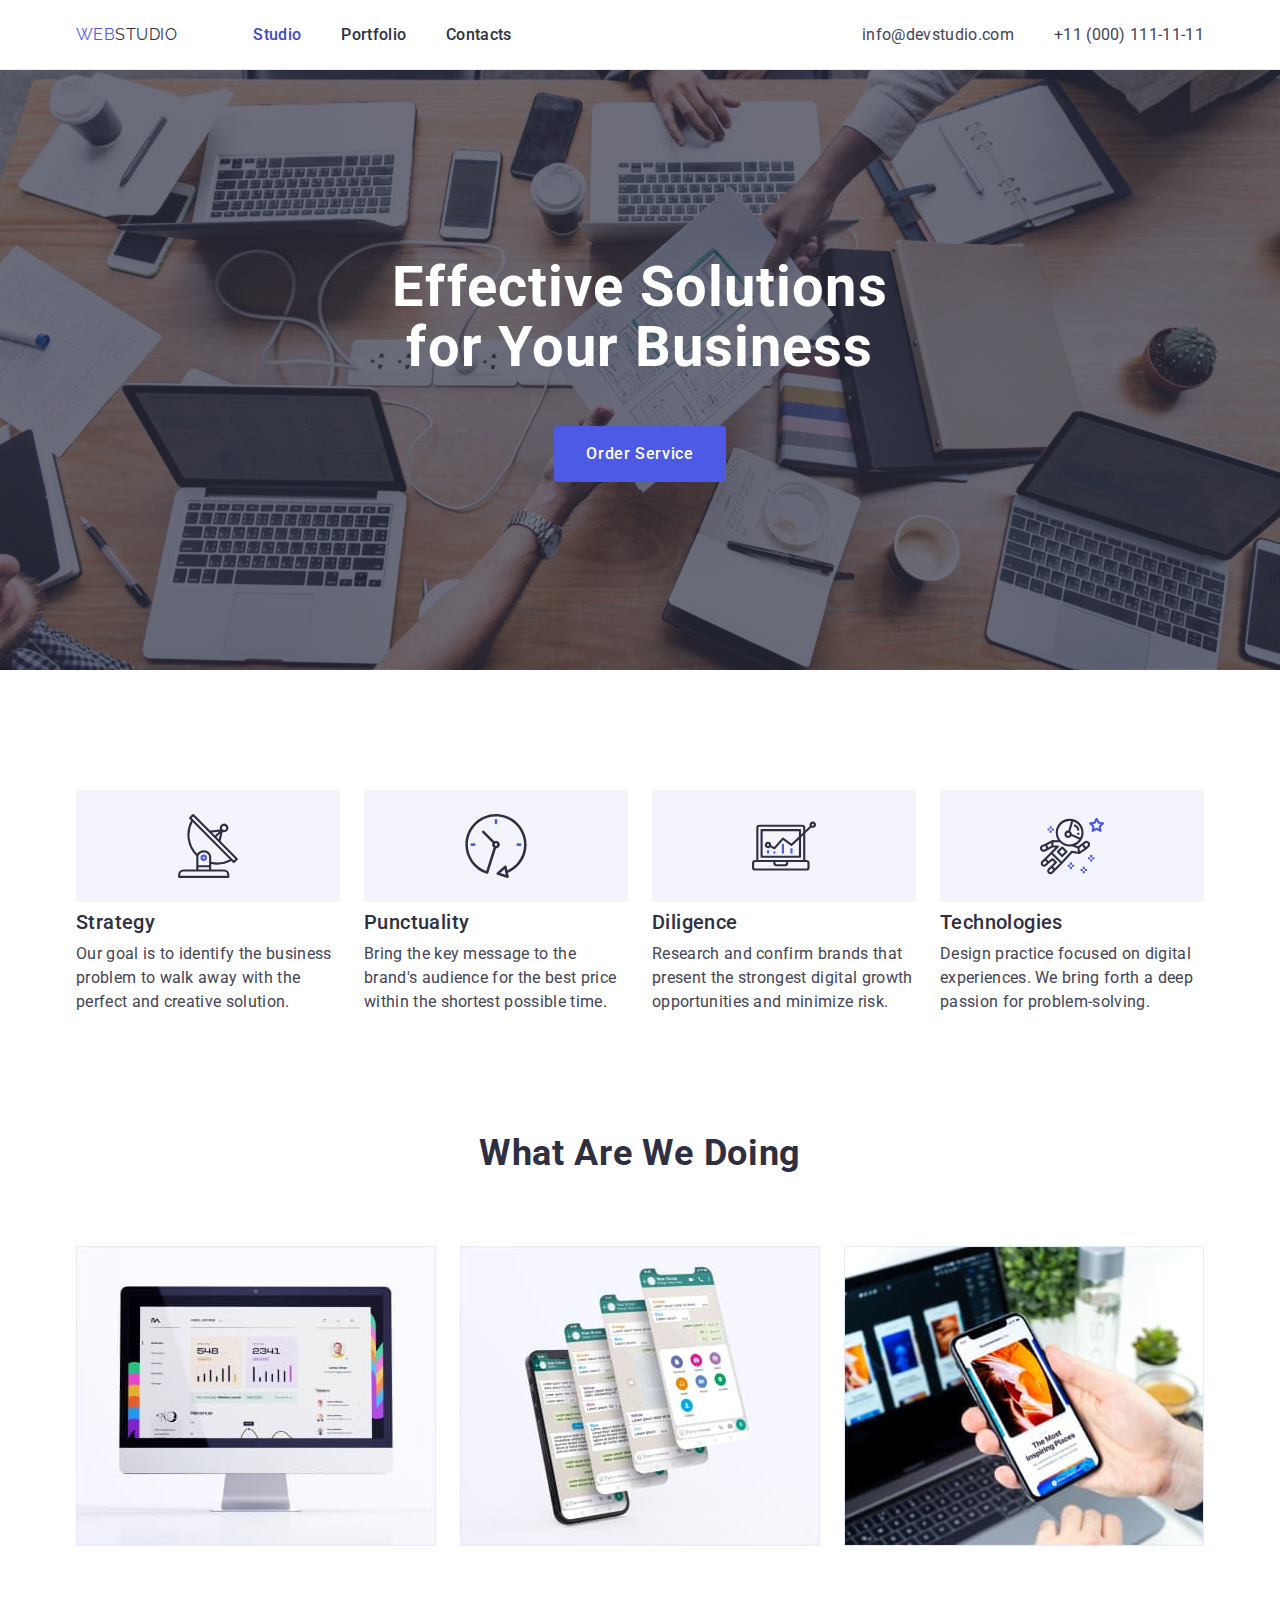
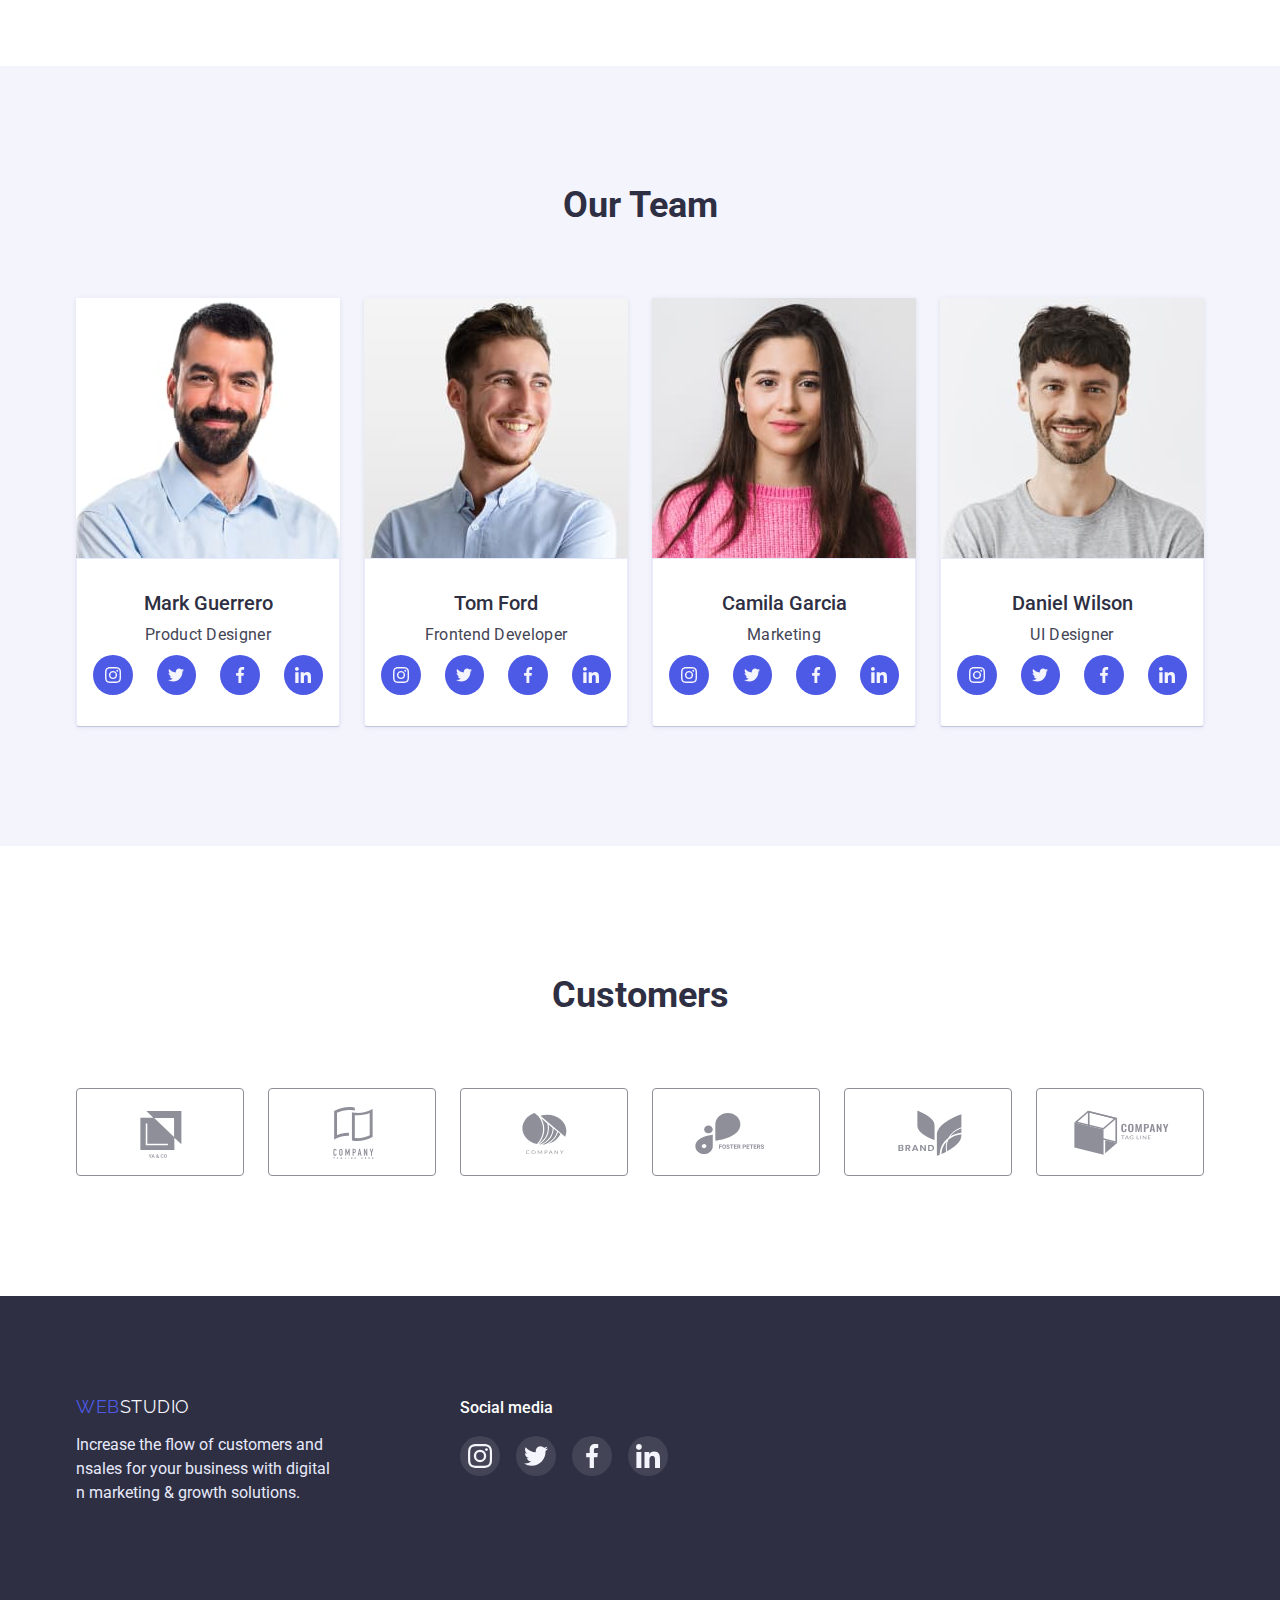
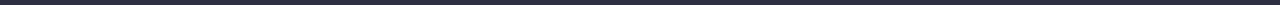
==== index.html @ e6043fd8 "Initial commit" ====
<!DOCTYPE html>
<html lang="en">
<head>
  <meta http-equiv="X-UA-Compatible" content="IE=edge" />
  <meta charset="UTF-8" />
  <meta name="viewport" content="width=device-width, initial-scale=1.0" />
  <title>WEB STUDIO</title>
  <link rel="preconnect" href="https://fonts.googleapis.com">
  <link rel="preconnect" href="https://fonts.gstatic.com" crossorigin>
  <link href="https://fonts.googleapis.com/css2?family=Raleway:wght@800&family=Roboto:wght@400;500;700;900&display=swap" rel="stylesheet">
  <!--modern-normalize-->
  <link rel="stylesheet" href="https://cdn.jsdelivr.net/npm/modern-normalize@1.1.0/modern-normalize.min.css">
  <!--Custom styles-->
  <link rel="stylesheet" href="./css/styles.css">
</head>
<body>
  <!-- Header section -->
  <header class="header">
    <div class="heder-container container">
    <nav class="nav">
      <a class="text-logo" href="./index.html"> 
      <span class="span">WEB</span>STUDIO
      </a>
      <ul class="nav-list">
        <li class="nav-item"><a class="nav-link current" href="./index.html">Studio</a></li>
        <li class="nav-item"><a class="nav-link" href="./portfolio.html">Portfolio</a></li>
        <li class="nav-item"><a class="nav-link" href="">Contacts</a></li>
      </ul>
    </nav>
      <address>
      <ul class="address-list">
        <li class="address-item"><a class="address-link" href="mailto:info@devstudio.com">info@devstudio.com</a></li>
        <li class="address-item"><a class="address-link" href="tel:+110001111111">+11 (000) 111-11-11</a></li>
      </ul>
      </address>
      </div>
    </header>
    <main>
      <!--hero section-->
      <section class="hero">
        <div class="container">
          <h1 class="hero-title">Effective Solutions for Your Business</h1>
          <button class="hero-btn" type="button">Order Service</button>
        </div>
      </section>
      <!--about-->
      <section class="about">
        <div class="container">
        <h2 class="visually-hidden"> Our advantages</h2>
        <ul class="about-list">
          <li class="about-item">
            <div class="about-item-icon-backg">
              <svg class="about-item-icon" width="64" height="64">
                <use href="./images/icons.svg#icon-advantages-1"></use>
              </svg>
            </div>
            <h3 class="about-title">Strategy</h3>
            <p class="about-text">Our goal is to identify the business problem to walk away with the perfect and creative solution.</p>
          </li>
          <li class="about-item">
            <div class="about-item-icon-backg">
              <svg class="about-item-icon" width="64" height="64">
                <use href="./images/icons.svg#icon-advantages-2"></use>
              </svg>
            </div>
            <h3 class="about-title">Punctuality</h3>
            <p class="about-text">Bring the key message to the brand's audience for the best price within the shortest possible time.</p>
          </li>
          <li class="about-item">
            <div class="about-item-icon-backg">
              <svg class="about-item-icon" width="64" height="64">
                <use href="./images/icons.svg#icon-advantages-3"></use>
              </svg>
            </div>
            <h3  class="about-title">Diligence</h3>
            <p class="about-text">Research and confirm brands that present the strongest digital growth opportunities and minimize risk.</p>
          </li>
          <li class="about-item">
            <div class="about-item-icon-backg">
              <svg class="about-item-icon" width="64" height="64">
                <use href="./images/icons.svg#icon-advantages-4"></use>
              </svg>
            </div>
            <h3 class="about-title">Technologies</h3>
            <p class="about-text">Design practice focused on digital experiences. We bring forth a deep passion for problem-solving.</p>
          </li>
        </ul>
        </div>
      </section>
      <!--types of development-->
      <section class="types">
        <div class="container">
        <h2 class="types-title">What are we doing</h2>
        <ul class="types-list">
          <li class="types-item"><img class="types-img" src="./images/img-b1/img-b1-1.jpg" alt="web" width="360" height="300"/></li>
          <li class="types-item"><img class="types-img" src="./images/img-b1/img-b1-2.jpg" alt="messager" width="360" height="300"/></li>
          <li class="types-item"><img class="types-img" src="./images/img-b1/img-b1-3.jpg" alt="mobile" width="360" height="300"/></li>
        </ul>
        </div>
      </section>
      <!--team-->
      <section class="team">
        <div class="container">
        <h2 class="team-toptitle">Our Team</h2>
        <ul class="team-list">
          <li class="team-item">
            <img class="team-img"src="./images/img-b2/img-b2-1.jpg" alt="Product Designe" width="264" height="260"/>
            <div class="team-card">
            <h3 class="team-title">Mark Guerrero</h3>
            <p class="team-text">Product Designer</p>
            <ul class="social list">
              <li class="social-item">
                <a href="" class="social-link link">
                  <svg class="social-icon" width="16" height="16">
                    <use href="./images/icons.svg#icon-instagram"></use>
                  </svg>
                </a>
              </li>
              <li class="social-item">
                <a href="" class="social-link link">
                  <svg class="social-icon" width="16" height="16">
                    <use href="./images/icons.svg#icon-twitter"></use>
                  </svg>
                </a>
              </li>
              <li class="social-item">
                <a href="" class="social-link link">
                  <svg class="social-icon" width="16" height="16">
                    <use href="./images/icons.svg#icon-facebook"></use>
                  </svg>
                </a>
              </li>
              <li class="social-item">
                <a href="" class="social-link link">
                  <svg class="social-icon" width="16" height="16">
                    <use href="./images/icons.svg#icon-linkedin"></use>
                  </svg>
                </a>
              </li>
            </ul>
          </div>
          </li>
          <li class="team-item">
            <img class="team-img"src="./images/img-b2/img-b2-2.jpg" alt="Frontend Developer" width="264" height="260"/>
            <div class="team-card">
            <h3 class="team-title">Tom Ford</h3>
            <p class="team-text">Frontend Developer</p>
            <ul class="social list">
              <li class="social-item">
                <a href="" class="social-link link">
                  <svg class="social-icon" width="16" height="16">
                    <use href="./images/icons.svg#icon-instagram"></use>
                  </svg>
                </a>
              </li>
              <li class="social-item">
                <a href="" class="social-link link">
                  <svg class="social-icon" width="16" height="16">
                    <use href="./images/icons.svg#icon-twitter"></use>
                  </svg>
                </a>
              </li>
              <li class="social-item">
                <a href="" class="social-link link">
                  <svg class="social-icon" width="16" height="16">
                    <use href="./images/icons.svg#icon-facebook"></use>
                  </svg>
                </a>
              </li>
              <li class="social-item">
                <a href="" class="social-link link">
                  <svg class="social-icon" width="16" height="16">
                    <use href="./images/icons.svg#icon-linkedin"></use>
                  </svg>
                </a>
              </li>
            </ul>
            </div>
          </li>
          <li class="team-item">
            <img class="team-img"src="./images/img-b2/img-b2-3.jpg" alt="Marketing" width="264" height="260"/>
            <div class="team-card">
            <h3 class="team-title">Camila Garcia</h3>
            <p class="team-text">Marketing</p>
            <ul class="social list">
              <li class="social-item">
                <a href="" class="social-link link">
                  <svg class="social-icon" width="16" height="16">
                    <use href="./images/icons.svg#icon-instagram"></use>
                  </svg>
                </a>
              </li>
              <li class="social-item">
                <a href="" class="social-link link">
                  <svg class="social-icon" width="16" height="16">
                    <use href="./images/icons.svg#icon-twitter"></use>
                  </svg>
                </a>
              </li>
              <li class="social-item">
                <a href="" class="social-link link">
                  <svg class="social-icon" width="16" height="16">
                    <use href="./images/icons.svg#icon-facebook"></use>
                  </svg>
                </a>
              </li>
              <li class="social-item">
                <a href="" class="social-link link">
                  <svg class="social-icon" width="16" height="16">
                    <use href="./images/icons.svg#icon-linkedin"></use>
                  </svg>
                </a>
              </li>
            </ul>
            </div>
          </li>
          <li class="team-item">
            <img class="team-img"src="./images/img-b2/img-b2-4.jpg" alt="UI Designer" width="264" height="260"/>
            <div class="team-card">
            <h3 class="team-title">Daniel Wilson</h3>
            <p class="team-text">UI Designer</p>
            <ul class="social list">
              <li class="social-item">
                <a href="" class="social-link link">
                  <svg class="social-icon" width="16" height="16">
                    <use href="./images/icons.svg#icon-instagram"></use>
                  </svg>
                </a>
              </li>
              <li class="social-item">
                <a href="" class="social-link link">
                  <svg class="social-icon" width="16" height="16">
                    <use href="./images/icons.svg#icon-twitter"></use>
                  </svg>
                </a>
              </li>
              <li class="social-item">
                <a href="" class="social-link link">
                  <svg class="social-icon" width="16" height="16">
                    <use href="./images/icons.svg#icon-facebook"></use>
                  </svg>
                </a>
              </li>
              <li class="social-item">
                <a href="" class="social-link link">
                  <svg class="social-icon" width="16" height="16">
                    <use href="./images/icons.svg#icon-linkedin"></use>
                  </svg>
                </a>
              </li>
            </ul>
            </div>
          </li>
        </ul>
        </div>
      </section>
      <section class="customers-section">
        <div class="container">
        <h2 class="customers-title">Customers</h2>
        <ul class="customers-list">
          <li class="customers-item">
            <a href="" class="customers-link">
            <svg class="customers-icon" width="104" height="56">
              <use href="./images/icons.svg#icon-customers-1"></use>
            </svg>
            </a>
          </li>
          <li class="customers-item">
            <a href="" class="customers-link">
              <svg class="customers-icon" width="104" height="56">
                <use href="./images/icons.svg#icon-customers-2"></use>
              </svg>
            </a>
          </li>
          <li class="customers-item">
            <a href="" class="customers-link">
              <svg class="customers-icon" width="104" height="56">
                <use href="./images/icons.svg#icon-customers-3"></use>
              </svg>
            </a>
          </li>
          <li class="customers-item">
            <a href="" class="customers-link">
              <svg class="customers-icon" width="104" height="56">
                <use href="./images/icons.svg#icon-customers-4"></use>
              </svg>
            </a>
          </li>
          <li class="customers-item">
            <a href="" class="customers-link">
              <svg class="customers-icon" width="104" height="56">
                <use href="./images/icons.svg#icon-customers-5"></use>
              </svg>
            </a>
          </li>
          <li class="customers-item">
            <a href="" class="customers-link">
              <svg class="customers-icon" width="104" height="56">
                <use href="./images/icons.svg#icon-customers-6"></use>
              </svg>
            </a>
          </li>
        </ul>
        </div>
      </section>
    </main>
      <!--Footer-->
      <footer class="footer">
        <div class="container">
          <div class="footer-container">
          <a class="footer-text-logo" href="./index.html">
           <span class="span">WEB</span>STUDIO
         </a>
          <p class="footer-text">Increase the flow of customers and nsales for your business with digital n marketing & growth solutions.</p>
          </div>
          <div class="footer-social">
          <h3 class="footer-social-title">Social media</h3>
          <ul class="footer-social-list">
            <li class="footer-social-item">
              <a href="" class="footer-social-link link">
                <svg class="footer-social-icon" width="24" height="24">
                  <use href="./images/icons.svg#icon-instagram"></use>
                </svg>
              </a>
            </li>
            <li class="footer-social-item">
              <a href="" class="footer-social-link link">
                <svg class="footer-social-icon" width="24" height="24">
                  <use href="./images/icons.svg#icon-twitter"></use>
                </svg>
              </a>
            </li>
            <li class="footer-social-item">
              <a href="" class="footer-social-link link">
                <svg class="footer-social-icon" width="24" height="24">
                  <use href="./images/icons.svg#icon-facebook"></use>
                </svg>
              </a>
            </li>
            <li class="footer-social-item">
              <a href="" class="footer-social-link link">
                <svg class="sfooter-social-icon" width="24" height="24">
                  <use href="./images/icons.svg#icon-linkedin"></use>
                </svg>
              </a>
            </li>
          </ul>
        </div>
        </div>
      </footer>
</body>
</html>
---- css/styles.css ----
/* General for index and portfolio */

:root {
    --navy-blue-color: #2E2F42;
    --slate-color: #434455;
    --white-color: #fff;
    --cornflower-color:#E7E9FC;
    --iris-color: #4D5AE5;
    --ocean-color: #404BBF;
    --cloud-color:#F4F4FD;
    --light-slate-color: #8E8F99;
    --green-color:#31D0AA;
    --typical-lh: 1.5;
    --row-gap: 48px
    --grad: linear-gradient(rgba(46, 47, 66, 0.7), rgba(46, 47, 66, 0.7));
    --grad:linear-gradient(rgba(46, 47, 66, 0.7), rgba(46, 47, 66, 0.7));
}

body {
    color: var(--navy-blue-color);
    font-family: 'Roboto', sans-serif;
}


/* reset start */
h1,
h2,
h3,
h4,
h5,
h6,
p {
    margin: 0;
}

ul {
    
    margin: 0;
    padding: 0;
    list-style: none;
}

a {
color: currentColor;
text-decoration: none;
}

button {
    cursor: pointer;
    background-color: transparent;
    min-width: 169px;
    height: 56px;
    padding: 16px 32px;
    border-radius: 4px;
    margin-right: auto;
    margin-left: auto;
    border: none;
    text-align: center;
}

img {
    display: block;
    max-width: 100%;
    height: auto;
}

.visually-hidden {
    position: absolute;
    width: 1px;
    height: 1px;
    margin: -1px;
    border: 0;
    padding: 0;
    white-space: nowrap;
    clip-path: inset(100%);
    clip: rect(0 0 0 0);
    overflow: hidden;
}
/* reset end */

.container {
    width: 1158px;
    padding-left: 15px;
    padding-right: 15px;
    margin-left: auto;
    margin-right: auto;
}

.heder-container {
    display: flex;
    align-items: center;
}

.header {
    border-bottom: 1px solid var(--cornflower-color);
    box-shadow: 0px 2px 1px rgba(46, 47, 66, 0.08), 0px 1px 1px rgba(46, 47, 66, 0.16), 0px 1px 6px rgba(46, 47, 66, 0.08);
}

.nav {
    display: flex;
    align-items: center;
}

.text-logo {
    color: var(--navy-blue-color);
    font-family: 'Raleway', sans-serif;
    line-height: 1.33;
    letter-spacing: 0.03em;
    text-transform: uppercase;
    text-decoration: none;
    padding-bottom: 24px;
    padding-top: 24px;
    margin-right: 76px;
}

.nav .text-logo {

}

.span {
    color: var(--iris-color);
}

.nav-list {
    display: flex;
    list-style-type: none;
    gap: 40px;
}

.nav-item {
    
}

.nav-link {
    color: var(--navy-blue-color);
    font-weight: 500;
    font-size: 16px;
    line-height: var(--typical-lh);
    letter-spacing: 0.02em;
    text-decoration: none;
    padding-bottom: 24px;
    padding-top: 24px;
}

.nav-link:hover,
.nav-link:focus {
    color: var(--ocean-color); 
    color: var(--ocean-color);
}

.current {
    color: var(--ocean-color);
}

address {
    margin-left: auto;
}
.address-link:hover,
.address-link:focus {
    color: var(--ocean-color);   
}
.address-list {
    display: flex;
    list-style-type: none;
    
    gap: 40px;
}

.address-item {
}

.address-link {
    color: var(--slate-color);
    font-style: normal;
    line-height: var(--typical-lh);
    letter-spacing: 0.02em;
    text-decoration: none;
    padding-bottom: 24px;
    padding-top: 24px;
}

/* Footer */

.footer {
    background-color: var(--navy-blue-color);
    color: var(--cornflower-color);
    padding-top: 100px;
    padding-bottom: 100px;
    line-height: 1.5; 
}

.footer-text-logo {
    font-family: 'Raleway', sans-serif;
    font-size: 18px;
    line-height: 1.17;
    display: flex;
    align-items: center;
    letter-spacing: 0.03em;
    text-transform: uppercase;
    text-decoration: none;
    color: var(--cloud-color);
    margin-bottom: 16px;
}

.footer-text {
    line-height: var(--typical-lh);
    color: var(--cornflower-color);
    width: 264px;
    }

.footer .container {
    display: flex;
    align-items: baseline;
}

.footer-container {
    width: 264px;
    margin-right: 120px;
}

.footer-social-title{
    
}
.footer-social {
    display: flex;
    flex-direction: column;
    flex-wrap: wrap;
    
}

.footer-social-title{
    color: var(--white-color);
    font-weight: 500;
    font-size: 16px;
    margin-bottom: 16px;
}
.footer-social-list {
    display: flex;
    gap: 16px;
}

.footer-social-item {
    width: 40px;
    height: 40px;
}
    
.footer-social-link {
    display: flex;
    justify-content: center;
    align-items: center;
    width: 100%;
    height: 100%;
    border-radius: 50%;
    background-color: rgba(255, 255, 255, 0.1);;
}
    
.footer-social-icon {
    fill: var(--cloud-color);
}
    
.footer-social-link:hover,
.footer-social-link:focus {
    background-color: var(--green-color);
}

/* For index */

/* Hero */

.hero {
    max-width: 1440px;
    margin: auto;
    margin: auto;
    background-color: var(--navy-blue-color);
    background-image: var(--grad), url(../images/img-hw-4/hero-img.jpg);
    background-repeat: no-repeat;
    background-position: center;
    background-size: cover;
    padding-top: 188px;
    padding-bottom: 188px; 
}

.hero-title {
    color: var(--white-color);
    font-size: 56px;
    line-height: 1.07;
    text-align: center;
    letter-spacing: 0.02em;
    margin-bottom: 48px;
    max-width: 496px;
    margin-left: auto;
    margin-right: auto;
}   

.hero .container {
    display: flex;
    align-items: center;
    flex-direction: column;
}

.hero-btn {
    color: var(--white-color);
    font-family: inherit;
    font-weight: 500;
    font-size: 16px;
    line-height: var(--typical-lh);
    background-color: var(--iris-color);
    align-items: center;
    letter-spacing: 0.04em;
    cursor: pointer;
}


.hero-btn:hover,
.hero-btn:focus {
    color: var(--white-color);
    background-color: var(--ocean-color);
}

/* About */

.about {
    padding-top: 120px;
    padding-bottom: 120px;
}

.about-list {
    display: flex;
    list-style-type: none;
    gap: 24px;
}

.about-item {
    width: 264px;
}

.about-item-icon-backg {
    background: var(--cloud-color);
    min-width: 264px;
    min-height: 112px;
    display: flex;
    align-items: center;
    justify-content: center;
    margin-bottom: 8px;
}

.about-item-icon {
}

.about-title {
    font-weight: 500;
    font-size: 20px;
    line-height: 1.2;
    letter-spacing: 0.02em;
    margin-bottom: 8px;
}

.about-text {
    line-height: var(--typical-lh);
    letter-spacing: 0.02em;
    color: var(--slate-color);
}

/* Types */

.types {
    padding-bottom: 120px;
}

.types-title {
    font-size: 36px;
    line-height: 1.11;
    text-align: center;
    letter-spacing: 0.02em;
    text-transform: capitalize;
    margin-bottom: 72px;
}

.types-list {
    display: flex;
    list-style-type: none;
    gap: 24px;
    justify-content: none;
}

.types-item {
}

.types-img {
}

/* Team */

.team {
    padding-top: 120px;
    padding-bottom: 120px;
    background: var(--cloud-color);
}

.team-toptitle {
    font-size: 36px;
    line-height: 1.11;
    text-align: center;
    text-transform: capitalize;
    margin-bottom: 72px;
}

.team-list {
    display: flex;
    list-style-type: none;
    gap: 24px;
}

.team-item {
    display: block;
    height: 428px;
    background: var(--white-color);
    box-shadow: 0px 1px 6px rgba(46, 47, 66, 0.07),
    0px 1px 1px rgba(46, 47, 66, 0.14),
    0px 2px 1px rgba(46, 47, 66, 0.07);
        border-radius: 0px 0px 4px 4px;
    width: calc((100% - 72px) / 4);
}

.team-img {
} 

.team-card {
    padding: 32px 16px;
    text-align: center;
    border: 1px solid var(--cornflower-color);
}

.team-title {
    font-weight: 500;
    font-size: 20px;
    line-height: 1.2;
    color: var(--navy-blue-color);
    margin-bottom: 8px;
}

.team-text {
    line-height: var(--typical-lh);
    letter-spacing: 0.02em;
    color: var(--slate-color);
    margin-bottom: 8px;
    }

.social {
    display: flex;
    gap: 24px;
}

.social-item {
    width: 40px;
    height: 40px;
}
.social-link {
    display: flex;
    justify-content: center;
    align-items: center;
    width: 100%;
    height: 100%;
    border-radius: 50%;    
    background-color: var(--iris-color);
}

.social-icon {
    fill: var(--cloud-color);
}

.social-link:hover,
.social-link:focus {
    background-color: var(--ocean-color);
    }

/* Customers */

.customers-section{
    padding-top: 130px;
    padding-bottom: 120px;
}

.customers-title {
    color: var(--navy-blue-color);
    font-size: 36px;
    line-height: 1.11;
    text-align: center;
    margin-bottom: 72px;
    
}

.customers-list {
    display: flex;
    align-items: center;
    justify-content: center;
    gap: 24px;
}

.customers-item {
    width: 168px;
    height: 88px;
    
}

.customers-link {
    display: flex;
    align-items: center;
    justify-content: center;
    border: 1px solid var(--light-slate-color);
    border-radius: 4px;
    width: 100%;
    height: 100%;
    color: var(--light-slate-color);
}

.customers-icon {
  fill: currentColor;  
}

.customers-link:hover,
.customers-link:focus {
    border-color: var(--ocean-color);
    color: var(--ocean-color);
}

/* For portfolio */

.portfolio-hero {
    padding-top: 96px;
    padding-bottom: 120px;
}

.portfolio-hero-list { 
    display: flex;
    justify-content: center;
    list-style-type: none;
    gap: 24px;
    margin-bottom: 72px;
 }

.portfolio-hero-item {
   gap: 24px;
}



.portfolio-hero-btn {
    font-family: inherit;
    font-weight: 500;
    font-size: 16px;
    line-height: var(--typical-lh);
    display: flex;
    align-items: center;
    text-align: center;
    letter-spacing: 0.04em;
    color: var(--iris-color);
    background: var(--cloud-color);
    border: 1px solid var(--cornflower-color);
    border-radius: 4px;
    cursor: pointer;
    min-width: 69px;
}

.portfolio-hero-btn:hover, 
.portfolio-hero-btn:focus {
    color: var(--white-color);
    background-color: var(--ocean-color);
    box-shadow: 0px 2px 2px rgba(0, 0, 0, 0.12);
    border: 1px solid var(--ocean-color);
}
  

.projects-list {
    padding: 0;
    list-style: none;
    display: flex;
    flex-wrap: wrap;
    margin-top: -48px;
    margin-left: -24px;

}

.projects-item {
    flex-basis: calc((100%(24px*2))/3);
    background: var(--white-color);
    box-shadow: 0px 1px 6px rgba(46, 47, 66, 0.08);
    outline-offset: -1px;
    max-width: 360px;
    margin-top: 48px;
    margin-left: 24px;
    
}

.projects-item:hover,
.projects-item:focus {
    cursor: pointer;
    box-shadow:
        0px 1px 6px rgba(46, 47, 66, 0.08),
        0px 1px 1px rgba(46, 47, 66, 0.16),
        0px 2px 1px rgba(46, 47, 66, 0.08);
}


.projects-item-card {
    padding-left: 15px;
    padding-right: 16px;
    padding-top: 32px;
    padding-bottom: 32px;
    border: 1px solid var(--cornflower-color);
    border-top: none;
}


.projects-img {
    
}

.projects-title {
    font-weight: 500;
    font-size: 20px;
    line-height: var(--typical-lh);

    font-weight: 500;
    font-size: 20px;
    color: var(--navy-blue-color);
}

.projects-text {
    line-height: var(--typical-lh);
    letter-spacing: 0.02em;
    color: var(--slate-color);
    margin-top: 8px;
}
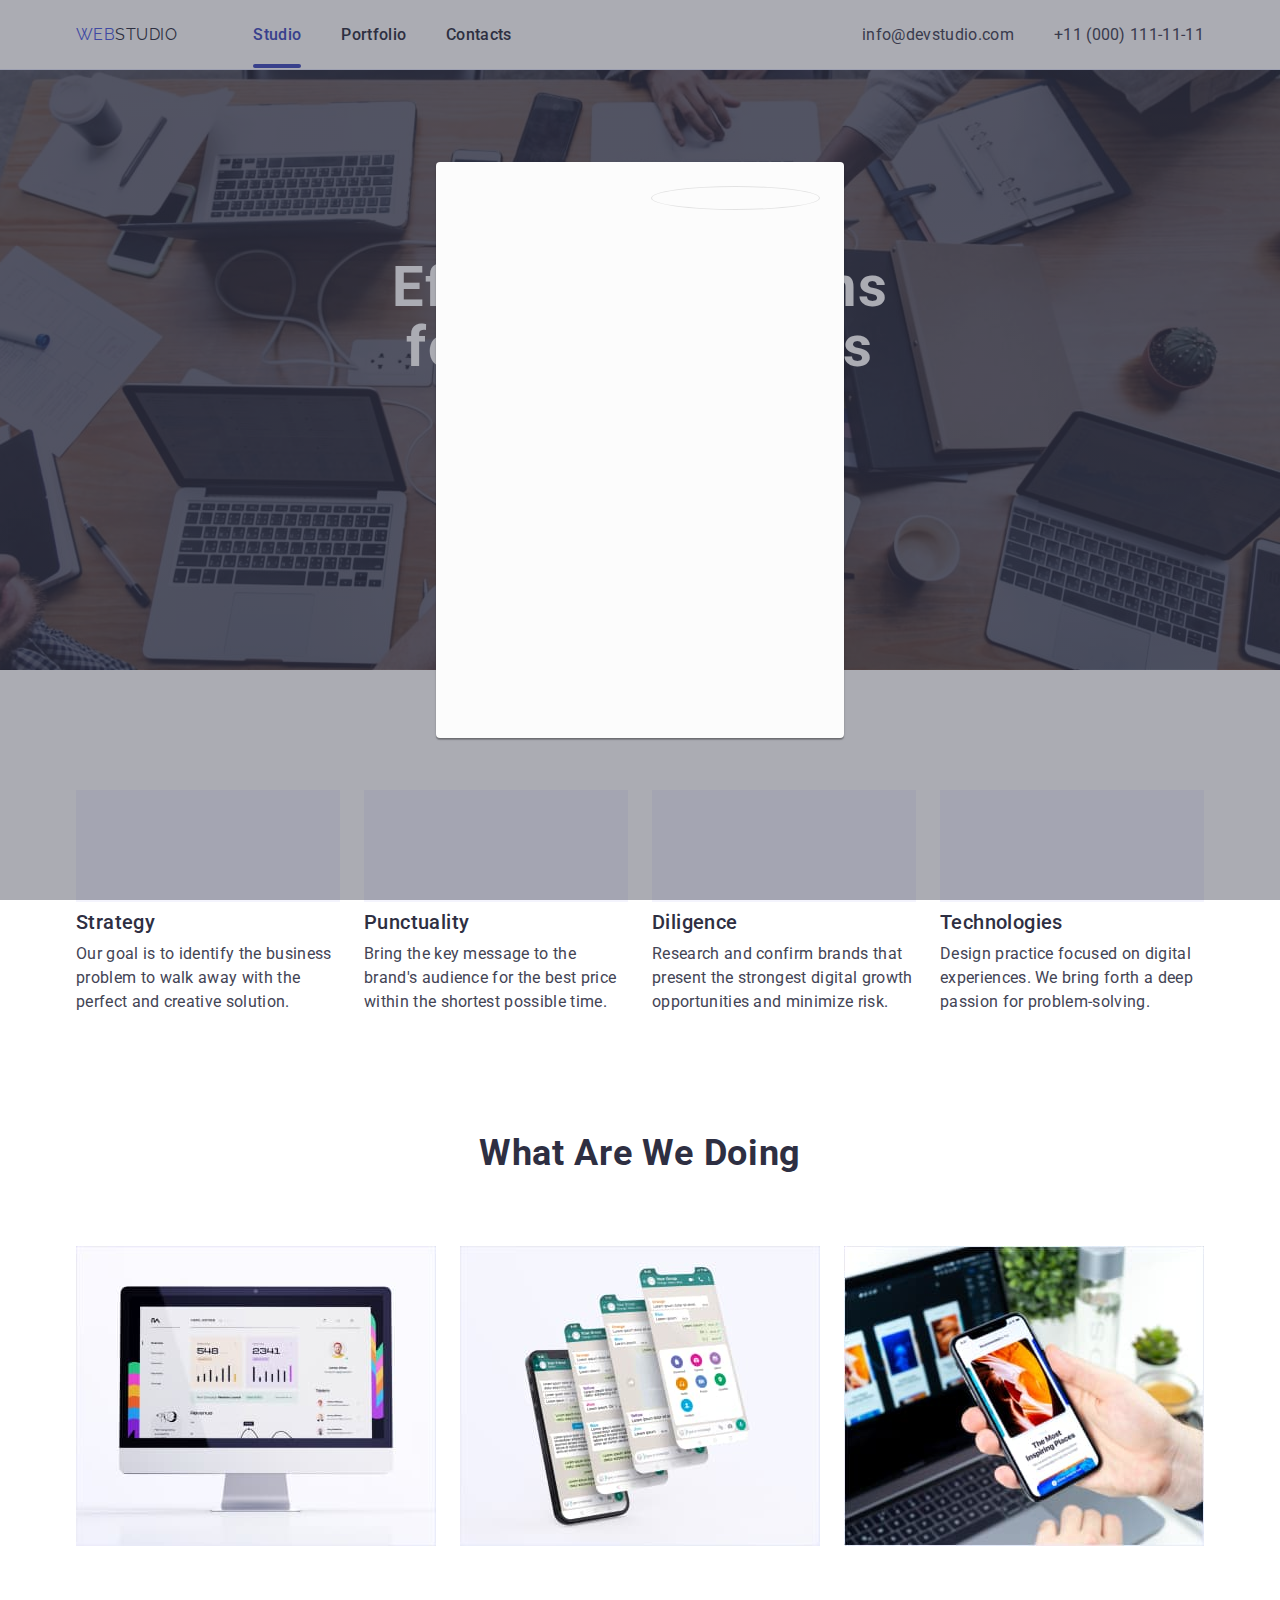
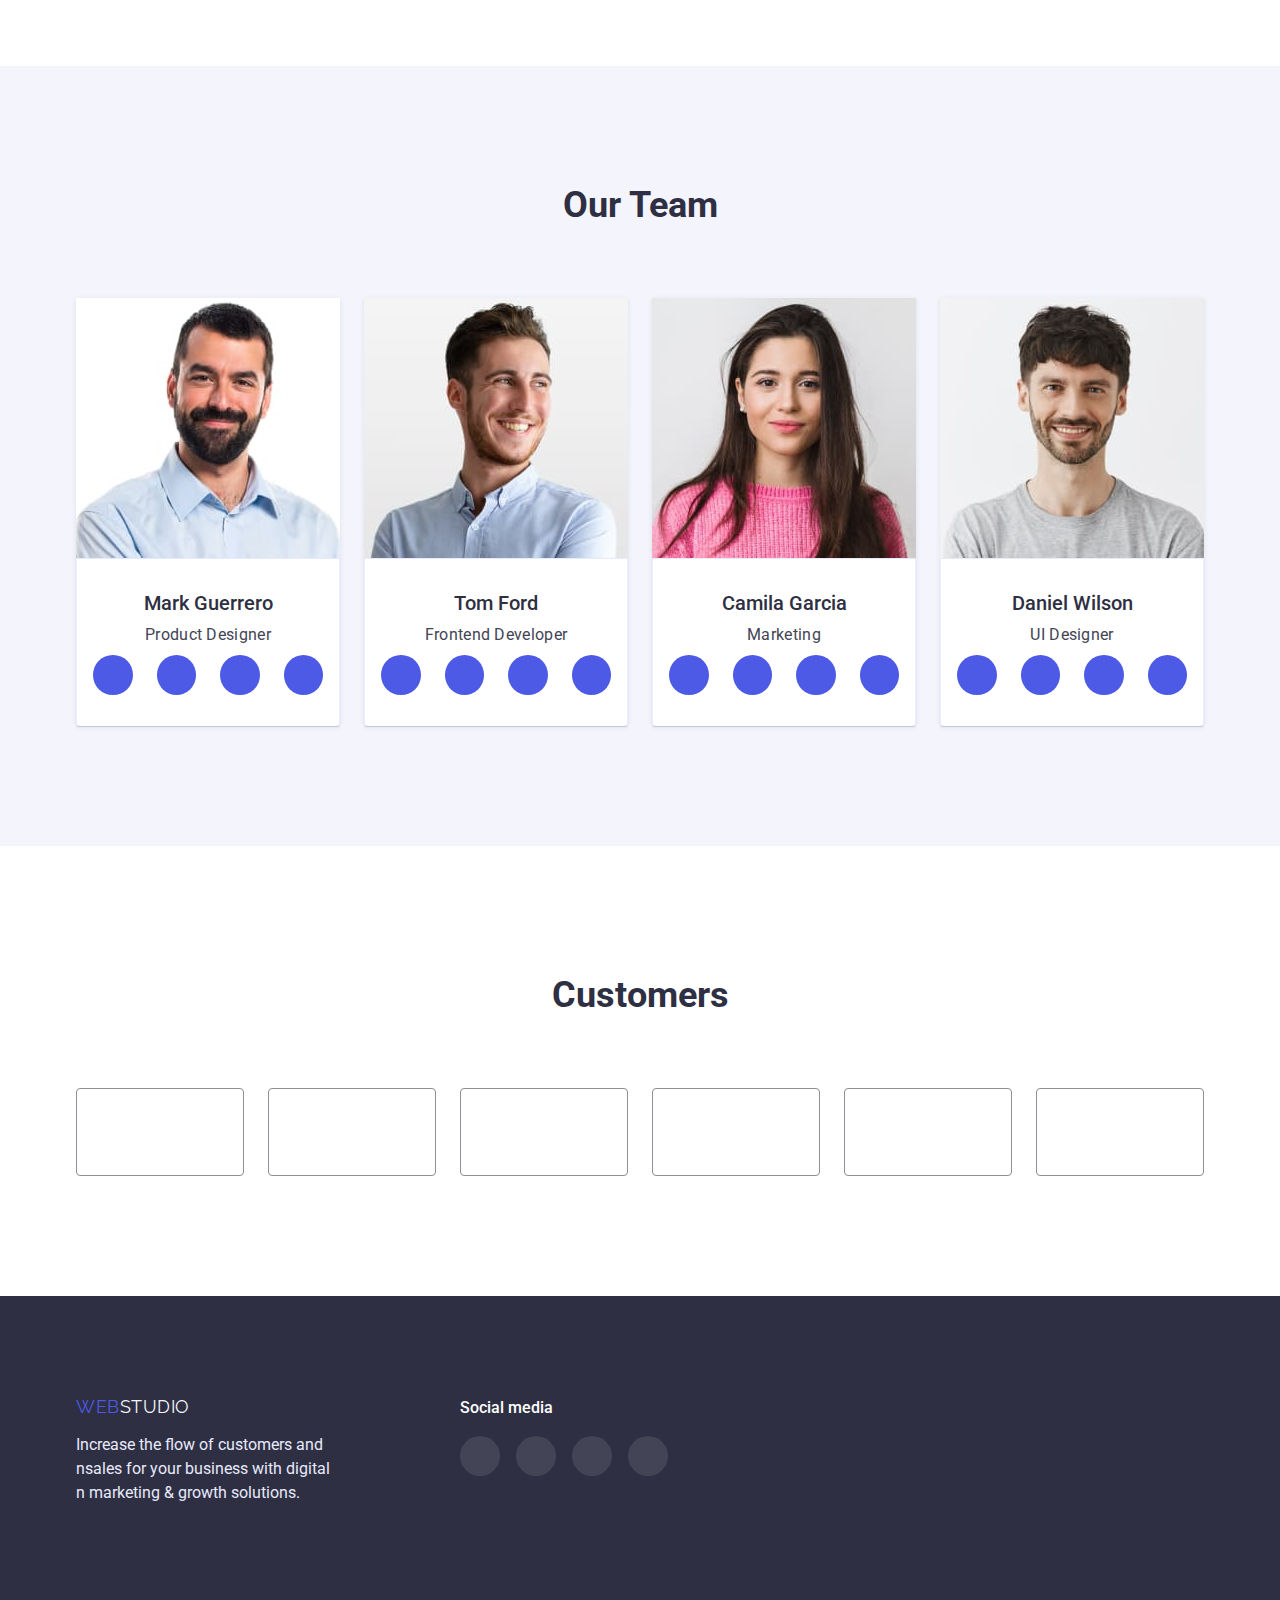
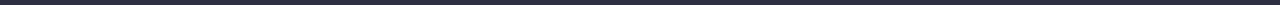
==== commit e250e02f: "hw-05" ====
--- a/index.html
+++ b/index.html
@@ -40,7 +40,7 @@
       <section class="hero">
         <div class="container">
           <h1 class="hero-title">Effective Solutions for Your Business</h1>
-          <button class="hero-btn" type="button">Order Service</button>
+          <button class="hero-btn" type="button" data-modal-open>Order Service</button>
         </div>
       </section>
       <!--about-->
@@ -348,5 +348,15 @@
         </div>
         </div>
       </footer>
+      <div class="backdrop is-hidden" data-modal>
+        <div class="modal">
+          <button class="modal-btn" data-modal-close type="button">
+            <svg class="close-icon" width="8" height="8">
+              <use href="./images/icons.svg#icon-close"></use>
+            </svg>
+          </button>
+        </div>
+      </div>
+      <script src="./js/modal.js"></script>
 </body>
 </html>--- a/css/styles.css
+++ b/css/styles.css
@@ -140,6 +140,23 @@
     text-decoration: none;
     padding-bottom: 24px;
     padding-top: 24px;
+    position: relative;
+    
+    transition-property: color, background-color;
+    transition-duration: 250ms;
+    transition-timing-function: cubic-bezier(0.4, 0, 0.2, 1);
+    transition-delay: 0ms;
+}
+
+.nav-link.current::after {
+    content: '';
+    display: block;
+    position: absolute;
+    width: 100%;
+    height: 4px;
+    background-color: var(--ocean-color);
+    border-radius: 2px;
+    bottom: 0;
 }
 
 .nav-link:hover,
@@ -251,7 +268,12 @@
     width: 100%;
     height: 100%;
     border-radius: 50%;
-    background-color: rgba(255, 255, 255, 0.1);;
+    background-color: rgba(255, 255, 255, 0.1);
+
+    transition-property: color, background-color;
+    transition-duration: 250ms;
+    transition-timing-function: cubic-bezier(0.4, 0, 0.2, 1);
+    transition-delay: 0ms;
 }
     
 .footer-social-icon {
@@ -308,6 +330,11 @@
     align-items: center;
     letter-spacing: 0.04em;
     cursor: pointer;
+
+    transition-property: color, background-color;
+    transition-duration: 250ms;
+    transition-timing-function: cubic-bezier(0.4, 0, 0.2, 1);
+    transition-delay: 0ms;
 }
 
 
@@ -463,6 +490,11 @@
     height: 100%;
     border-radius: 50%;    
     background-color: var(--iris-color);
+
+    transition-property: color, background-color;
+    transition-duration: 250ms;
+    transition-timing-function: cubic-bezier(0.4, 0, 0.2, 1);
+    transition-delay: 0ms;
 }
 
 .social-icon {
@@ -512,6 +544,11 @@
     width: 100%;
     height: 100%;
     color: var(--light-slate-color);
+
+    transition-property: color, background-color;
+    transition-duration: 250ms;
+    transition-timing-function: cubic-bezier(0.4, 0, 0.2, 1);
+    transition-delay: 0ms;
 }
 
 .customers-icon {
@@ -560,6 +597,11 @@
     border-radius: 4px;
     cursor: pointer;
     min-width: 69px;
+
+    transition-property: color, background-color;
+    transition-duration: 250ms;
+    transition-timing-function: cubic-bezier(0.4, 0, 0.2, 1);
+    transition-delay: 0ms;
 }
 
 .portfolio-hero-btn:hover, 
@@ -589,7 +631,11 @@
     max-width: 360px;
     margin-top: 48px;
     margin-left: 24px;
-    
+
+    transition-property: color, background-color;
+    transition-duration: 250ms;
+    transition-timing-function: cubic-bezier(0.4, 0, 0.2, 1);
+    transition-delay: 0ms;
 }
 
 .projects-item:hover,
@@ -632,3 +678,57 @@
     color: var(--slate-color);
     margin-top: 8px;
 }
+
+/* MODAL */
+
+.backdrop {
+ position: fixed;
+ top: 0;
+ left: 0;
+ z-index: 1000;
+ width: 100%;
+ height: 100%;
+ background-color: rgba(46, 47, 66, 0.4);
+}
+
+.is-hidden {
+}
+
+.modal {
+    position: absolute;
+    width: 408px;
+    height: 576px;
+    top: 50%;
+    left: 50%;
+    transform: translate(-50%, -50%);
+    background-color: #FCFCFC;
+    box-shadow: 0px 1px 1px rgba(0, 0, 0, 0.14), 0px 1px 3px rgba(0, 0, 0, 0.12), 0px 2px 1px rgba(0, 0, 0, 0.2);
+    border-radius: 4px;
+}
+
+.backdrop.is-hidden .modal {
+}
+
+.modal-btn {
+    display: flex;
+    align-items: center;
+    justify-content: center;
+    position: absolute;
+    padding: 0;
+    top: 24px;
+    right: 24px;
+    width: 24px;
+    height: 24px;
+    border-radius: 50%;
+    background-color: transparent;
+    border: 1px solid rgba(0, 0, 0, 0.1);
+    fill: currentColor;
+}
+
+.modal-close:hover, 
+.modal-close:focus {
+
+}
+
+.close-icon {
+}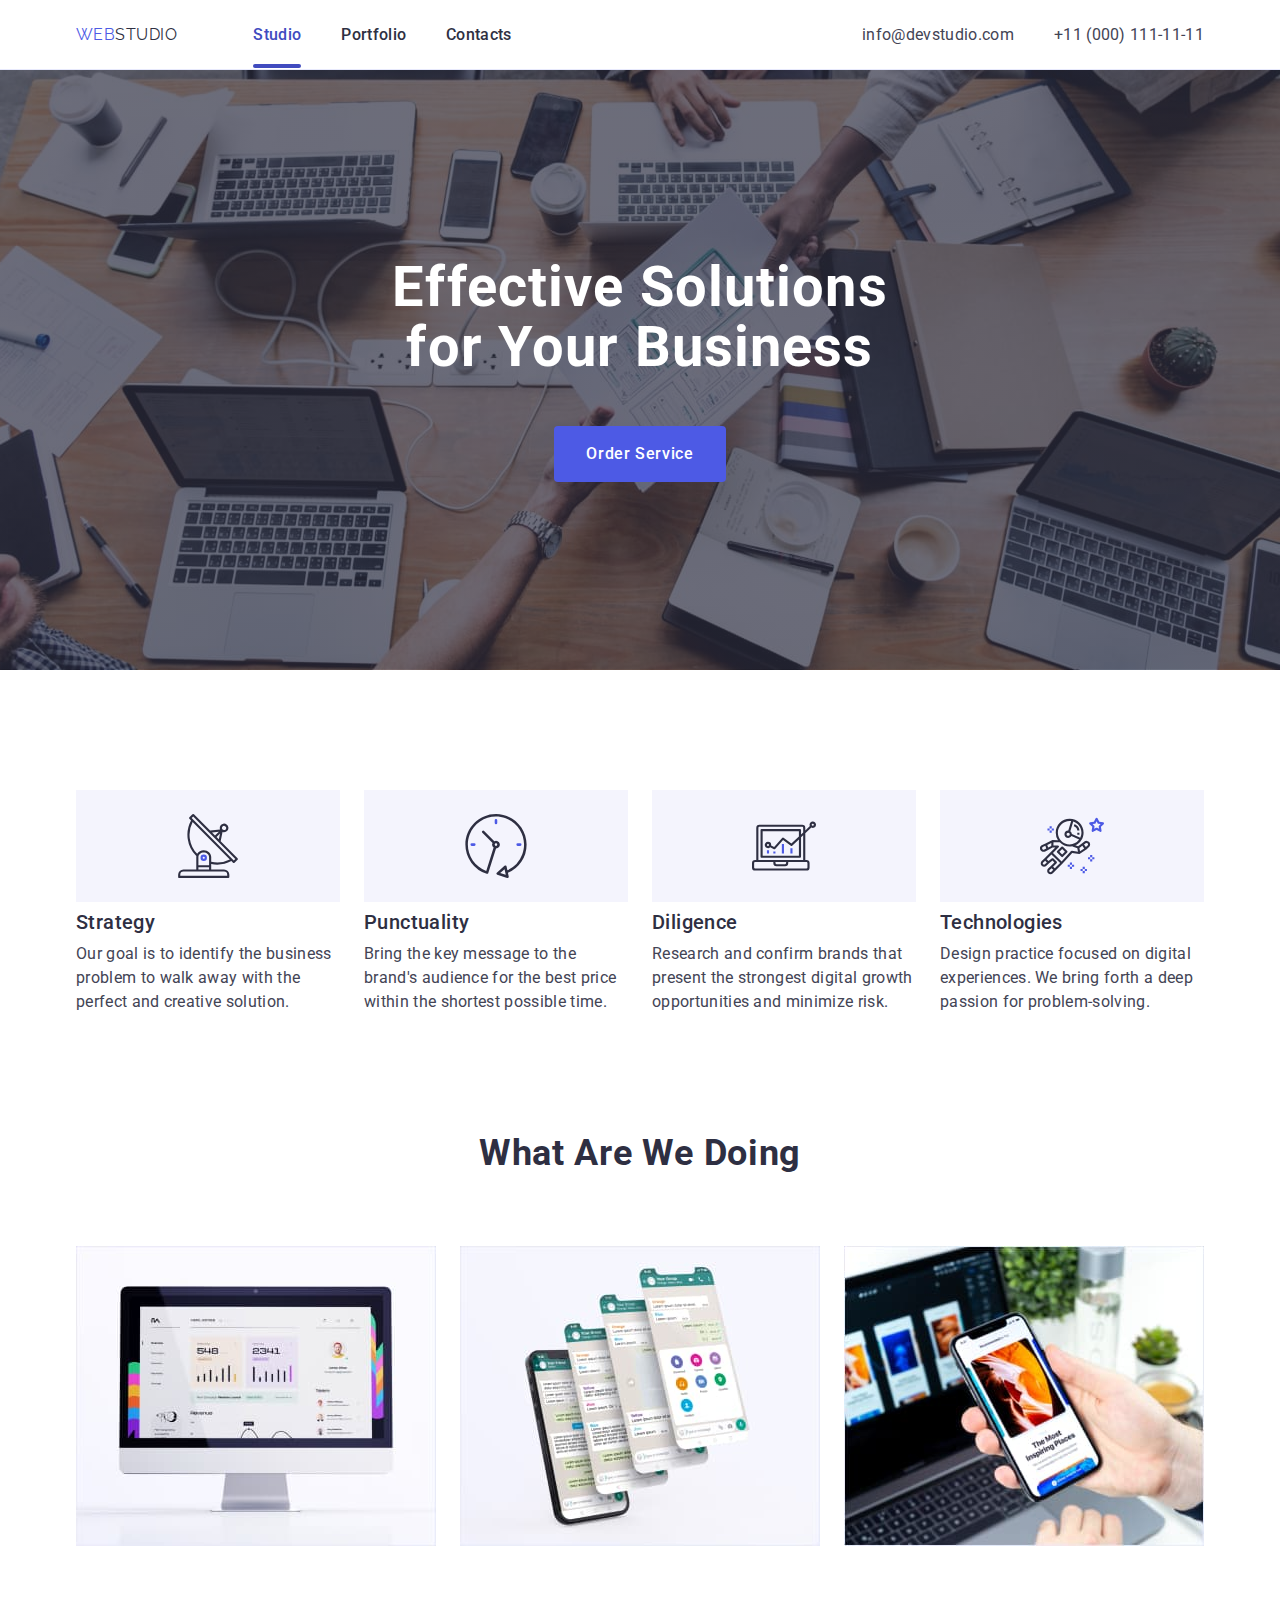
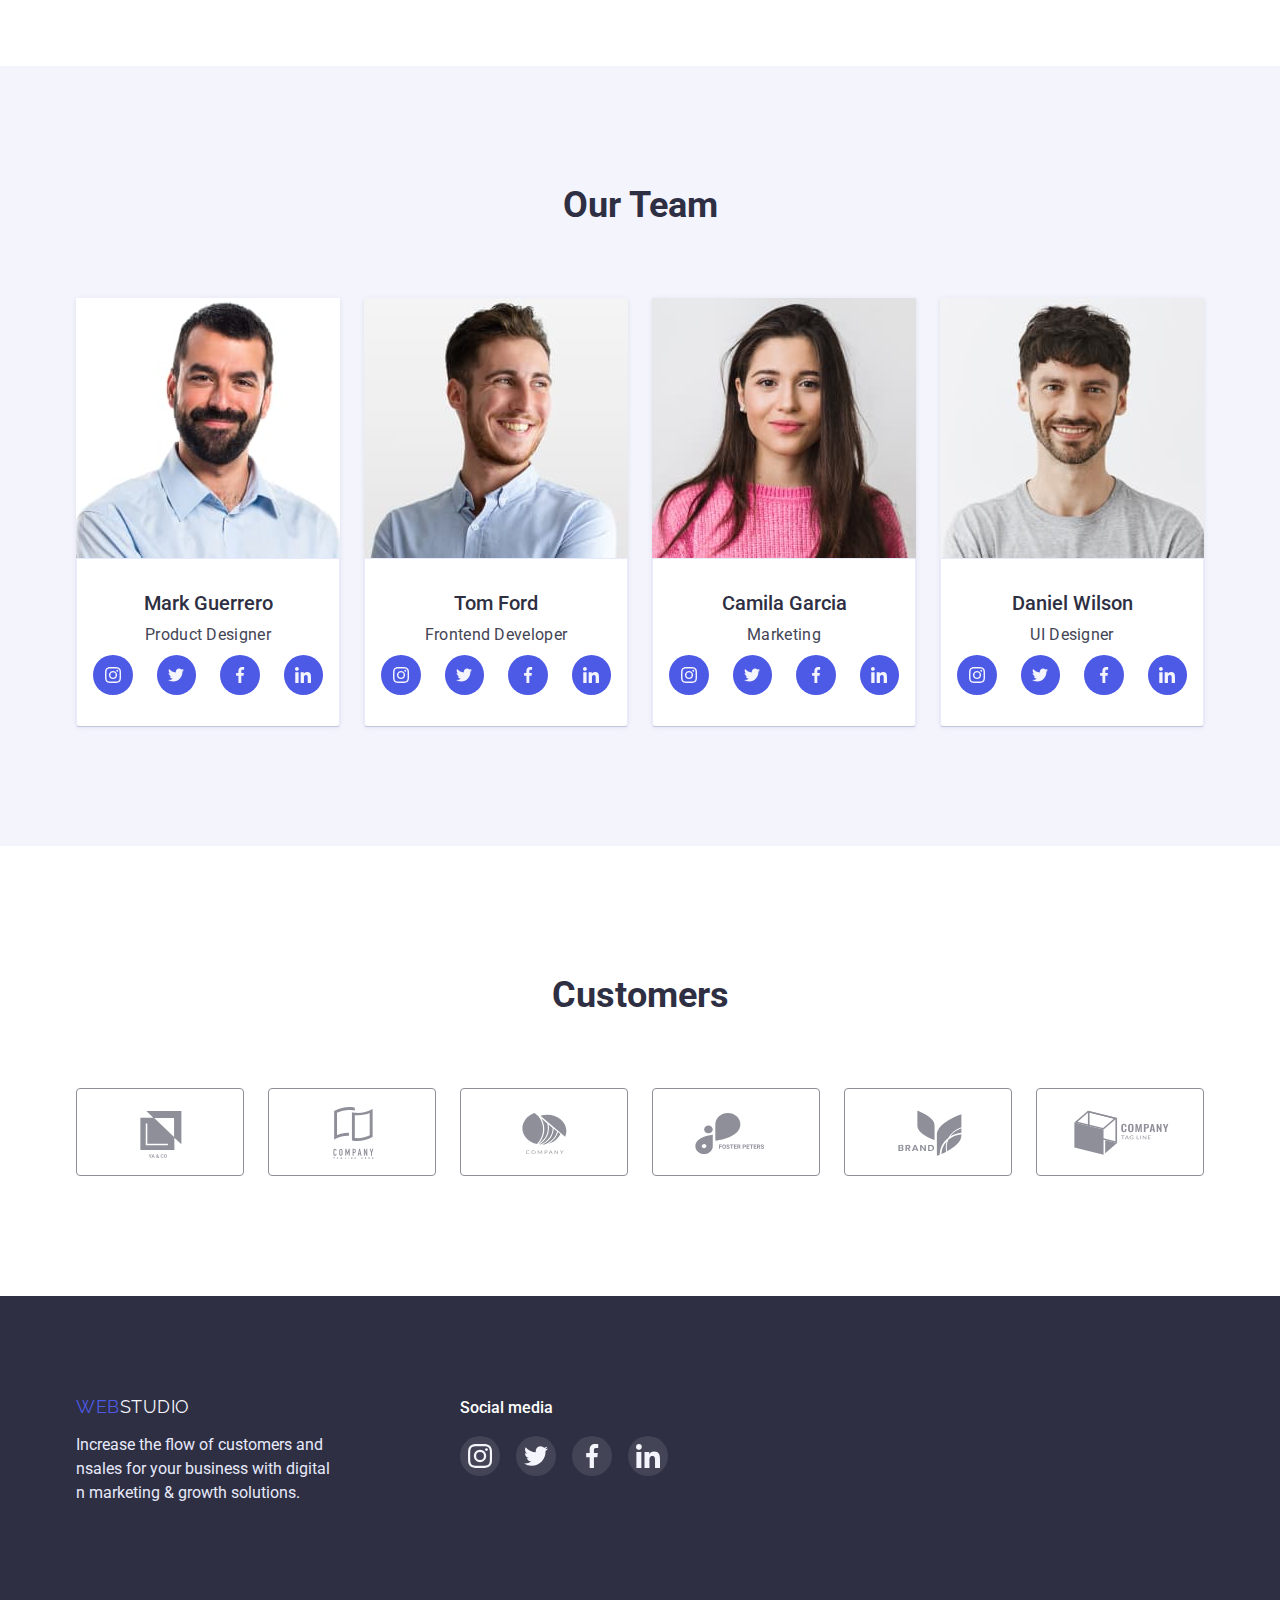
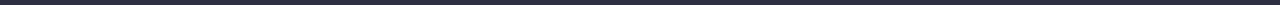
==== commit e949fc67: "hw-05" ====
--- a/index.html
+++ b/index.html
@@ -40,7 +40,7 @@
       <section class="hero">
         <div class="container">
           <h1 class="hero-title">Effective Solutions for Your Business</h1>
-          <button class="hero-btn" type="button" data-modal-open>Order Service</button>
+          <button class="hero-btn" data-modal-open type="button">Order Service</button>
         </div>
       </section>
       <!--about-->
@@ -357,6 +357,6 @@
           </button>
         </div>
       </div>
-      <script src="./js/modal.js"></script>
+      <script src="./modal.js"></script>
 </body>
 </html>--- a/css/styles.css
+++ b/css/styles.css
@@ -14,6 +14,7 @@
     --row-gap: 48px
     --grad: linear-gradient(rgba(46, 47, 66, 0.7), rgba(46, 47, 66, 0.7));
     --grad:linear-gradient(rgba(46, 47, 66, 0.7), rgba(46, 47, 66, 0.7));
+    --cubic-bezier: cubic-bezier (0.4, 0, 0.2, 1);
 }
 
 body {
@@ -48,8 +49,6 @@
 button {
     cursor: pointer;
     background-color: transparent;
-    min-width: 169px;
-    height: 56px;
     padding: 16px 32px;
     border-radius: 4px;
     margin-right: auto;
@@ -689,9 +688,13 @@
  width: 100%;
  height: 100%;
  background-color: rgba(46, 47, 66, 0.4);
+ transition: opacity 250ms var(--cubic-bezier), visibility 250ms var(--cubic-bezier);
 }
 
 .is-hidden {
+    opacity: 0;
+    visibility: hidden;
+    pointer-events: none;
 }
 
 .modal {
@@ -704,9 +707,13 @@
     background-color: #FCFCFC;
     box-shadow: 0px 1px 1px rgba(0, 0, 0, 0.14), 0px 1px 3px rgba(0, 0, 0, 0.12), 0px 2px 1px rgba(0, 0, 0, 0.2);
     border-radius: 4px;
-}
-
-.backdrop.is-hidden .modal {
+    transition: transform 250ms var(--cubic-bezier), opacity 250ms var(--cubic-bezier);
+}
+
+.backdrop.is-hidden .modal{
+    transform: translate(-50%, -50%);
+    opacity: 0;
+    transition-duration: 250ms;
 }
 
 .modal-btn {
@@ -720,14 +727,15 @@
     width: 24px;
     height: 24px;
     border-radius: 50%;
-    background-color: transparent;
+    background-color: var(--cornflower-color);
     border: 1px solid rgba(0, 0, 0, 0.1);
     fill: currentColor;
 }
 
-.modal-close:hover, 
-.modal-close:focus {
-
+.modal-btn:hover, 
+.modal-btn:focus {
+    background-color: var(--ocean-color);
+    color: var(--white-color);
 }
 
 .close-icon {
